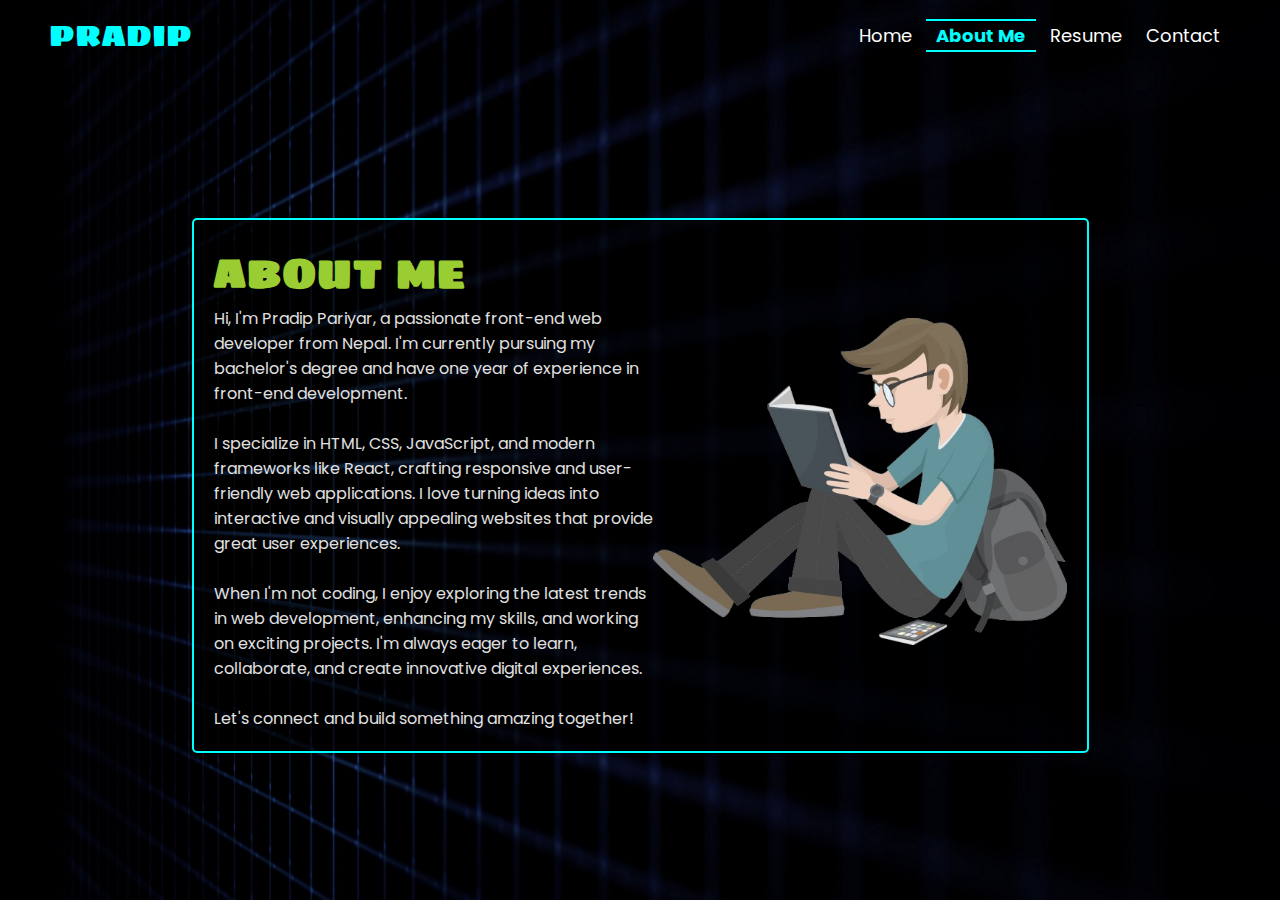
==== about.html @ 57ba8448 "sna" ====
<!DOCTYPE html>
<html lang="en">
<head>
    <meta charset="UTF-8">
    <meta name="viewport" content="width=device-width, initial-scale=1.0">
    <title>Document</title>
    <link rel="stylesheet" href="about.css">
</head>
<body>
    <!DOCTYPE html>
<html lang="en">
<head>
    <meta charset="UTF-8">
    <meta name="viewport" content="width=device-width, initial-scale=1.0">
    <title>Document</title>
    <link rel="stylesheet" href="resume.css">
</head>
<body>
    <header>
        <nav>
            <div class="nav-items">
                <div class="nav-items-first-part">
                    <a href="index.html">Pradip</a>
                </div>
                <div class="nav-items-second-part">
                    <a href="index.html" target="_blank">Home</a>
                    <a href="about.html" class="active" >About Me</a>
                    <a  href="resume.html" target="_blank">Resume</a>
                    <a href="contact.html" target="_blank">Contact</a>
                </div>
                <div class="menu-icon" >
                    &#9776;
                </div>
            </div>
        </nav>
    </header>
    <script src="script.js"></script>
</body>
</html>

    <main>
        <div class="main-container">
            <div class="text-part">
                <h4>ABOUT ME</h4>
                <p>Hi, I'm Pradip Pariyar, a passionate front-end web developer from Nepal. I'm currently pursuing my bachelor's degree and have one year of experience in front-end development. <br>
                    <br>I specialize in HTML, CSS, JavaScript, and modern frameworks like React, crafting responsive and user-friendly web applications. I love turning ideas into interactive and visually appealing websites that provide great user experiences. <br>
                   <br> When I'm not coding, I enjoy exploring the latest trends in web development, enhancing my skills, and working on exciting projects. I'm always eager to learn, collaborate, and create innovative digital experiences. <br>
                   <br> Let's connect and build something amazing together!</p>
                
            </div>
            <div class="image-part">
                <img src="images/aboutme.png" alt="">
            </div>
        </div>
    </main>
    <script src="script.js"></script>
</body>
</html>
---- about.css ----
@import url('https://fonts.googleapis.com/css2?family=Poppins:ital,wght@0,100;0,200;0,300;0,400;0,500;0,600;0,700;0,800;0,900;1,100;1,200;1,300;1,400;1,500;1,600;1,700;1,800;1,900&family=Sigmar&display=swap');
*{
    margin: 0;
    padding: 0;
    box-sizing: border-box;
    text-decoration: none;
    font-family: "Poppins", sans-serif;
}

body{
    min-height: 100vh;
    height: 100%;
    background: url(images/background1.jpg) no-repeat center;
    background-size: cover;
}

nav {
    height: 70px;
    background-color: transparent;
}

.nav-items {
    height: 100%;
    display: flex;
    align-items: center;
    justify-content: space-between;
    margin: 0px 50px;
}

.nav-items-first-part a {
    font-size: 30px;
    letter-spacing: 2px;
    font-family: "Sigmar", sans-serif;
    color: cyan;
    text-transform: uppercase;
}


.nav-items-second-part a {
    padding:2px 10px;
    color: white;
    font-size: 18px;
    transition: all .3s;
    transition: border-bottom .1s;
}

.nav-items-second-part .active{
    color: cyan;
    font-weight: bold;
    border-top: 2px solid cyan;
    border-bottom: 2px solid cyan;
}

.nav-items-second-part a:hover {
    color: cyan;
    font-weight: bold;
    border-top: 2px solid cyan;
    border-bottom: 2px solid cyan;
}

.menu-icon {
    font-size: 30px;
    color: cyan;
    cursor: pointer;
    display: none;
}

@media (max-width: 896px) {

    nav {
        min-height: 70px;
        background-color: transparent;
    }

    .menu-icon{
        display: block;
    }
    

    .nav-items-second-part {
        display: none;
    }

    .nav-items-first-part.hidden{
        display: none; 
    }

    .nav-items-second-part.active {
        display: flex; 
        flex-direction: column;
        background-color: black;
        height: 150px;
        margin-top: 100px;
        z-index: 1;
        width: 100%;
        align-items: center;
        justify-content: center;
    }

    .nav-items-second-part a {
        width: 100%;
        text-align: center;
    }
}

main {
    color: white;
    min-height: calc( 100vh - 70px);
    display: flex;
    align-items: center;
    justify-content: center;
}

.main-container {
    width: 90vw;
    padding: 20px;
    display: flex;
    align-items: center;
    justify-content: space-between;
}

.text-part {
    width: 70%;
}


.image-part img{
    width: 100%;
    height: auto;
}

.text-part h4 {
    font-family: "Sigmar", sans-serif;
    color: yellowgreen;
    font-size: 40px;
    letter-spacing: 3px;
}

@media (max-width: 899px) {
    .main-container {
        display: flex;
        flex-direction: column;
    }

    .text-part {
        width: 90%;
    }

    .text-part p {
        font-size: 14px;
        line-height: 20px;
    }

    .text-part h4 {
        font-size: 30px;
        margin-top: 40px;
    }

    .image-part {
        height: 300px;
        margin-bottom: 30px;
    }

    .image-part img {
        height: 100%;
        width: auto;
    }
}
---- resume.css ----
@import url('https://fonts.googleapis.com/css2?family=Poppins:ital,wght@0,100;0,200;0,300;0,400;0,500;0,600;0,700;0,800;0,900;1,100;1,200;1,300;1,400;1,500;1,600;1,700;1,800;1,900&family=Sigmar&display=swap');
*{
    margin: 0;
    padding: 0;
    box-sizing: border-box;
    text-decoration: none;
    font-family: "Poppins", sans-serif;
}

body{
    min-height: 100vh;
    background: url(images/background2.jpg) no-repeat center;
    background-size: cover;
}

nav {
    height: 70px;
    background-color: transparent;
}

.nav-items {
    height: 100%;
    display: flex;
    align-items: center;
    justify-content: space-between;
    margin: 0px 50px;
}

.nav-items-first-part a {
    font-size: 30px;
    letter-spacing: 2px;
    font-family: "Sigmar", sans-serif;
    color: cyan;
    text-transform: uppercase;
}


.nav-items-second-part a {
    padding:2px 10px;
    color: white;
    font-size: 18px;
    transition: all .3s;
    transition: border-bottom .1s;
}

.nav-items-second-part .active{
    color: cyan;
    font-weight: bold;
    border-top: 2px solid cyan;
    border-bottom: 2px solid cyan;
}

.nav-items-second-part a:hover {
    color: cyan;
    font-weight: bold;
    border-top: 2px solid cyan;
    border-bottom: 2px solid cyan;
}

.menu-icon {
    font-size: 30px;
    color: cyan;
    cursor: pointer;
    display: none;
}

@media (max-width: 896px) {

    nav {
        min-height: 70px;
        background-color: transparent;
    }

    .menu-icon{
        display: block;
    }
    

    .nav-items-second-part {
        display: none;
    }

    .nav-items-first-part.hidden{
        display: none; 
    }

    .nav-items-second-part.active {
        display: flex; 
        flex-direction: column;
        background-color: black;
        height: 150px;
        margin-top: 100px;
        z-index: 1;
        width: 100%;
        align-items: center;
        justify-content: center;
    }

    .nav-items-second-part a {
        width: 100%;
        text-align: center;
    }
}

.main-container {
    width: 897px;
    margin: 50px auto;
    background-color:rgba(0, 0, 0, 0.7);
    color: #E0E0E0;
    border-radius: 5px;
    border: 2px solid cyan;
    padding: 20px;
}

.main-container h1 {
    text-transform: uppercase;
    color: #00AEEF;
    font-family: "Sigmar", sans-serif;
    letter-spacing: 2px;
}

.top-part {
    text-align: center;
    margin-bottom: 20px;
}

.top-part .name {
    font-family: "Sigmar", sans-serif;
    letter-spacing: 2px;
    color: #00AEEF;
}

.personal-info {
    margin-bottom: 10px;
}

.personal-info i {
    color: #00AEEF;
    font-size: 20px;
}

.professional-summary, .education, .work-experience {
    padding-bottom: 10px;
    border-bottom: 2px solid cyan;
}

.skill {
    display: flex; 
}

.skill p {
    width: 110px;
    margin-bottom: 10px;
}

.skill .box {
    height: 30px;
    width: 100%;
    background-color: white;
    display: flex;
    align-items: center;
    justify-content: center;
}

.html, .css {
   background: linear-gradient(to right, cyan 90%, transparent 10%);
   color: black;
}

.javascript {
    background: linear-gradient(to right, cyan 70%, transparent 50%);
    color: black;
}

.box p {
    font-size: 20px;
}

@media (max-width: 896px) {
    .main-container {
        max-width: 897px;
        width: 100%;
        margin: 50px auto;
        background-color:rgba(0, 0, 0, 0.7);
        color: #E0E0E0;
        border-radius: 5px;
        border: 2px solid cyan;
        padding: 20px;
    }
}
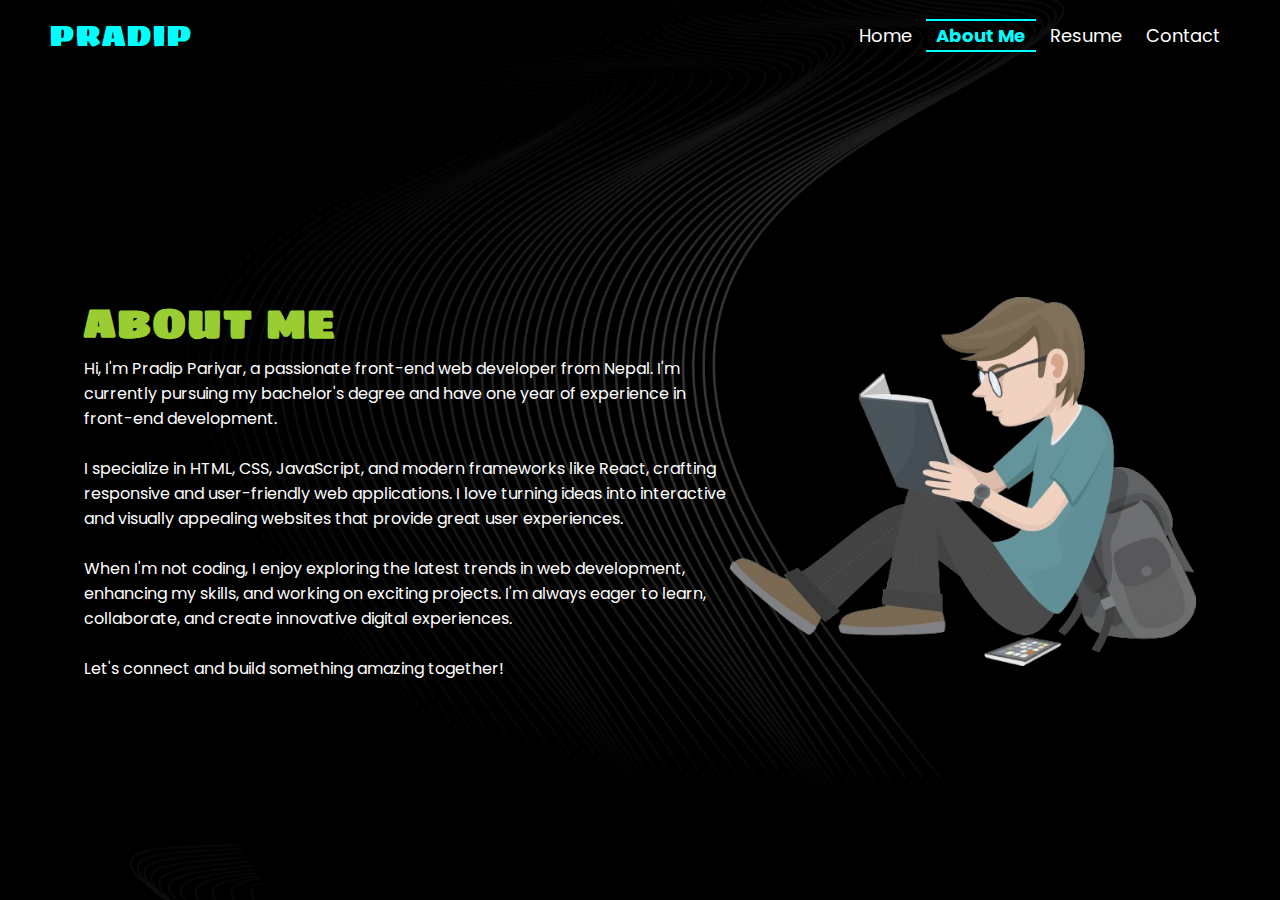
==== commit 2320e8b1: "skajdkwdjskajwkd" ====
--- a/about.html
+++ b/about.html
@@ -3,19 +3,11 @@
 <head>
     <meta charset="UTF-8">
     <meta name="viewport" content="width=device-width, initial-scale=1.0">
-    <title>Document</title>
+    <title>About Page</title>
     <link rel="stylesheet" href="about.css">
 </head>
 <body>
-    <!DOCTYPE html>
-<html lang="en">
-<head>
-    <meta charset="UTF-8">
-    <meta name="viewport" content="width=device-width, initial-scale=1.0">
-    <title>Document</title>
-    <link rel="stylesheet" href="resume.css">
-</head>
-<body>
+
     <header>
         <nav>
             <div class="nav-items">
@@ -34,9 +26,6 @@
             </div>
         </nav>
     </header>
-    <script src="script.js"></script>
-</body>
-</html>
 
     <main>
         <div class="main-container">
